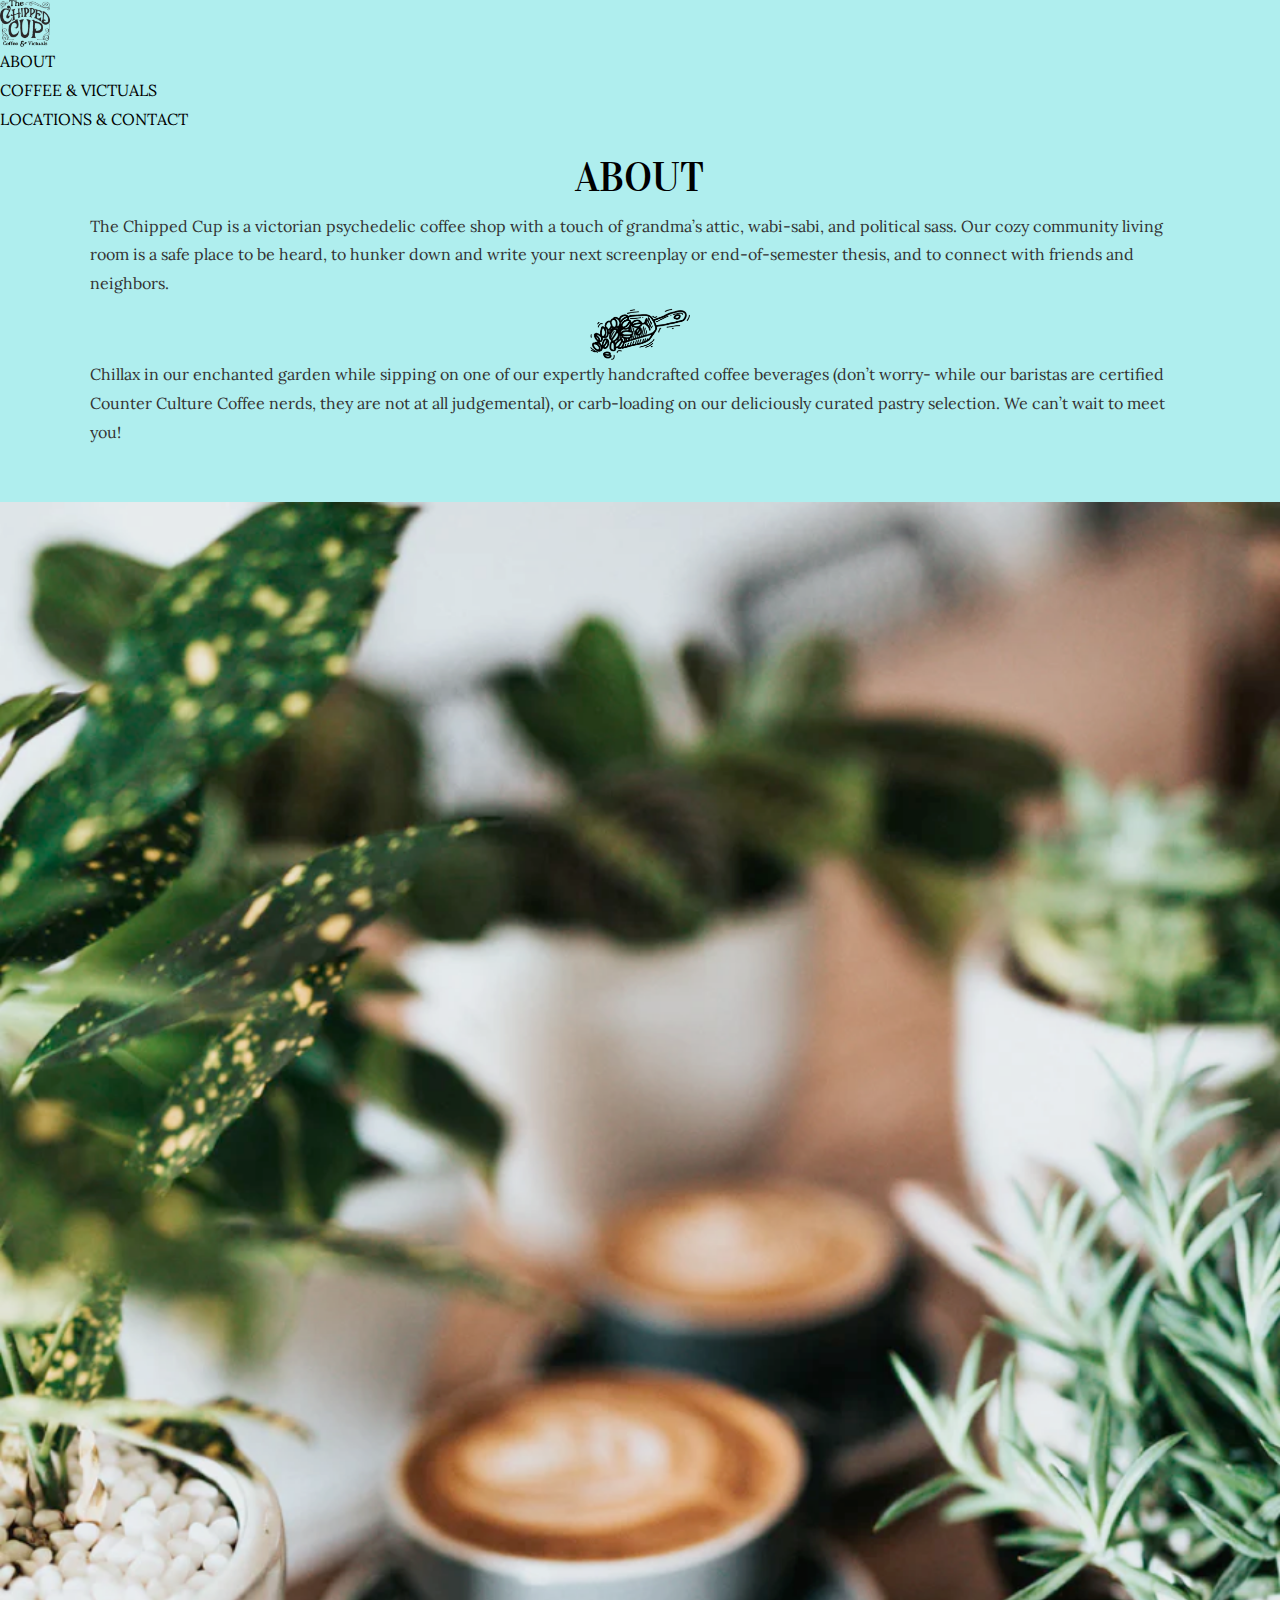
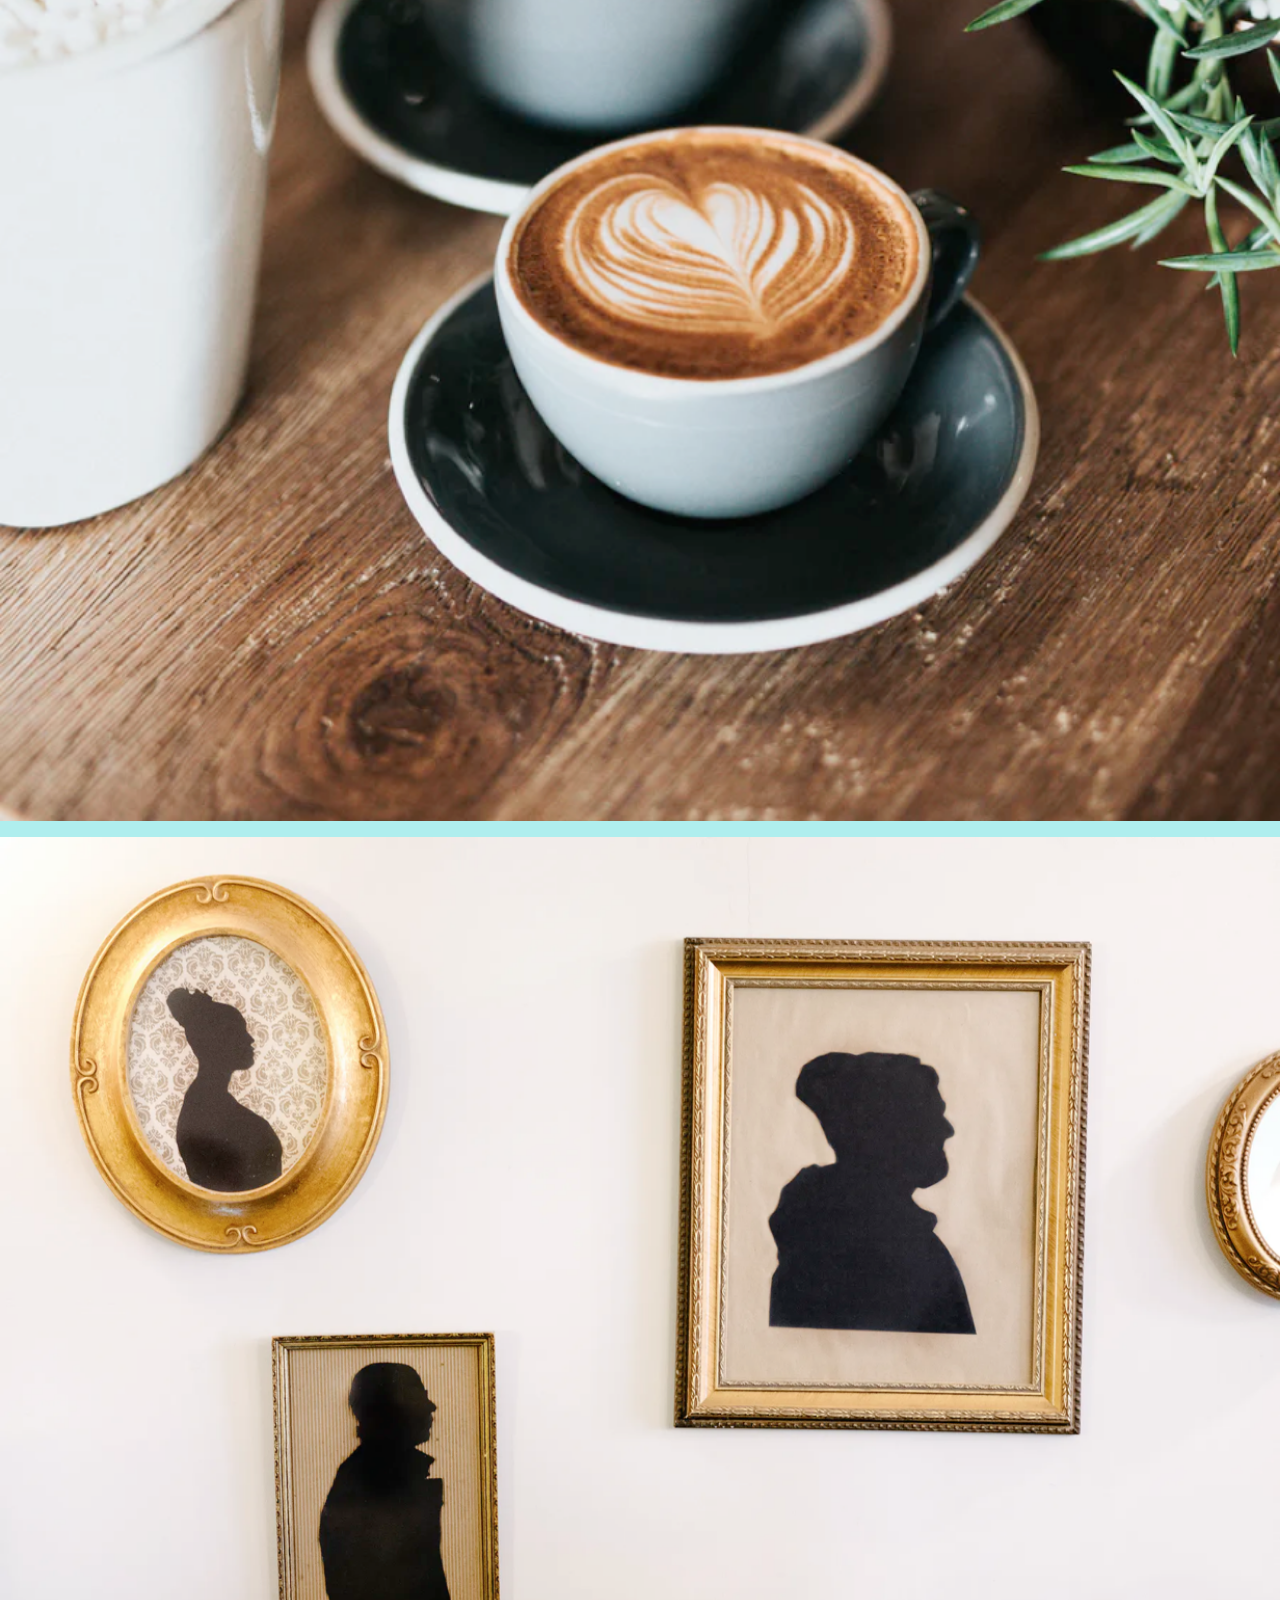
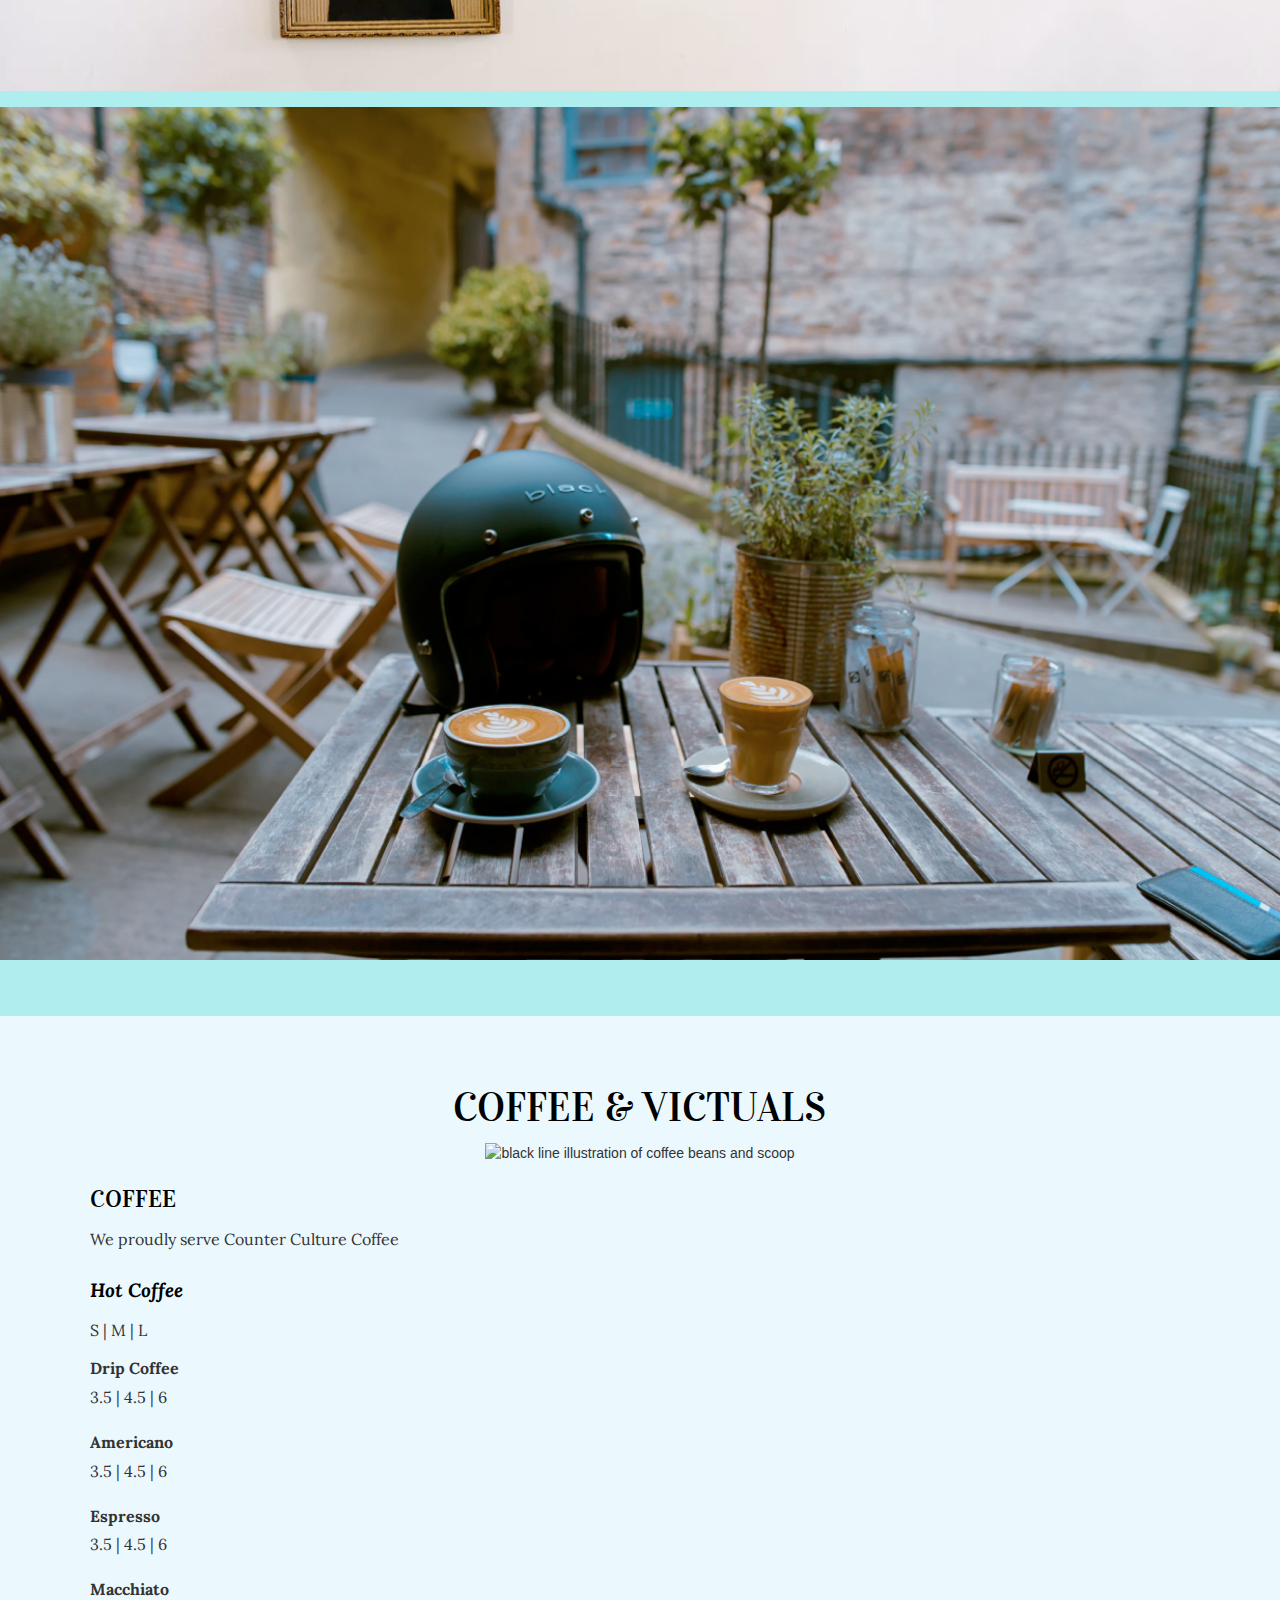
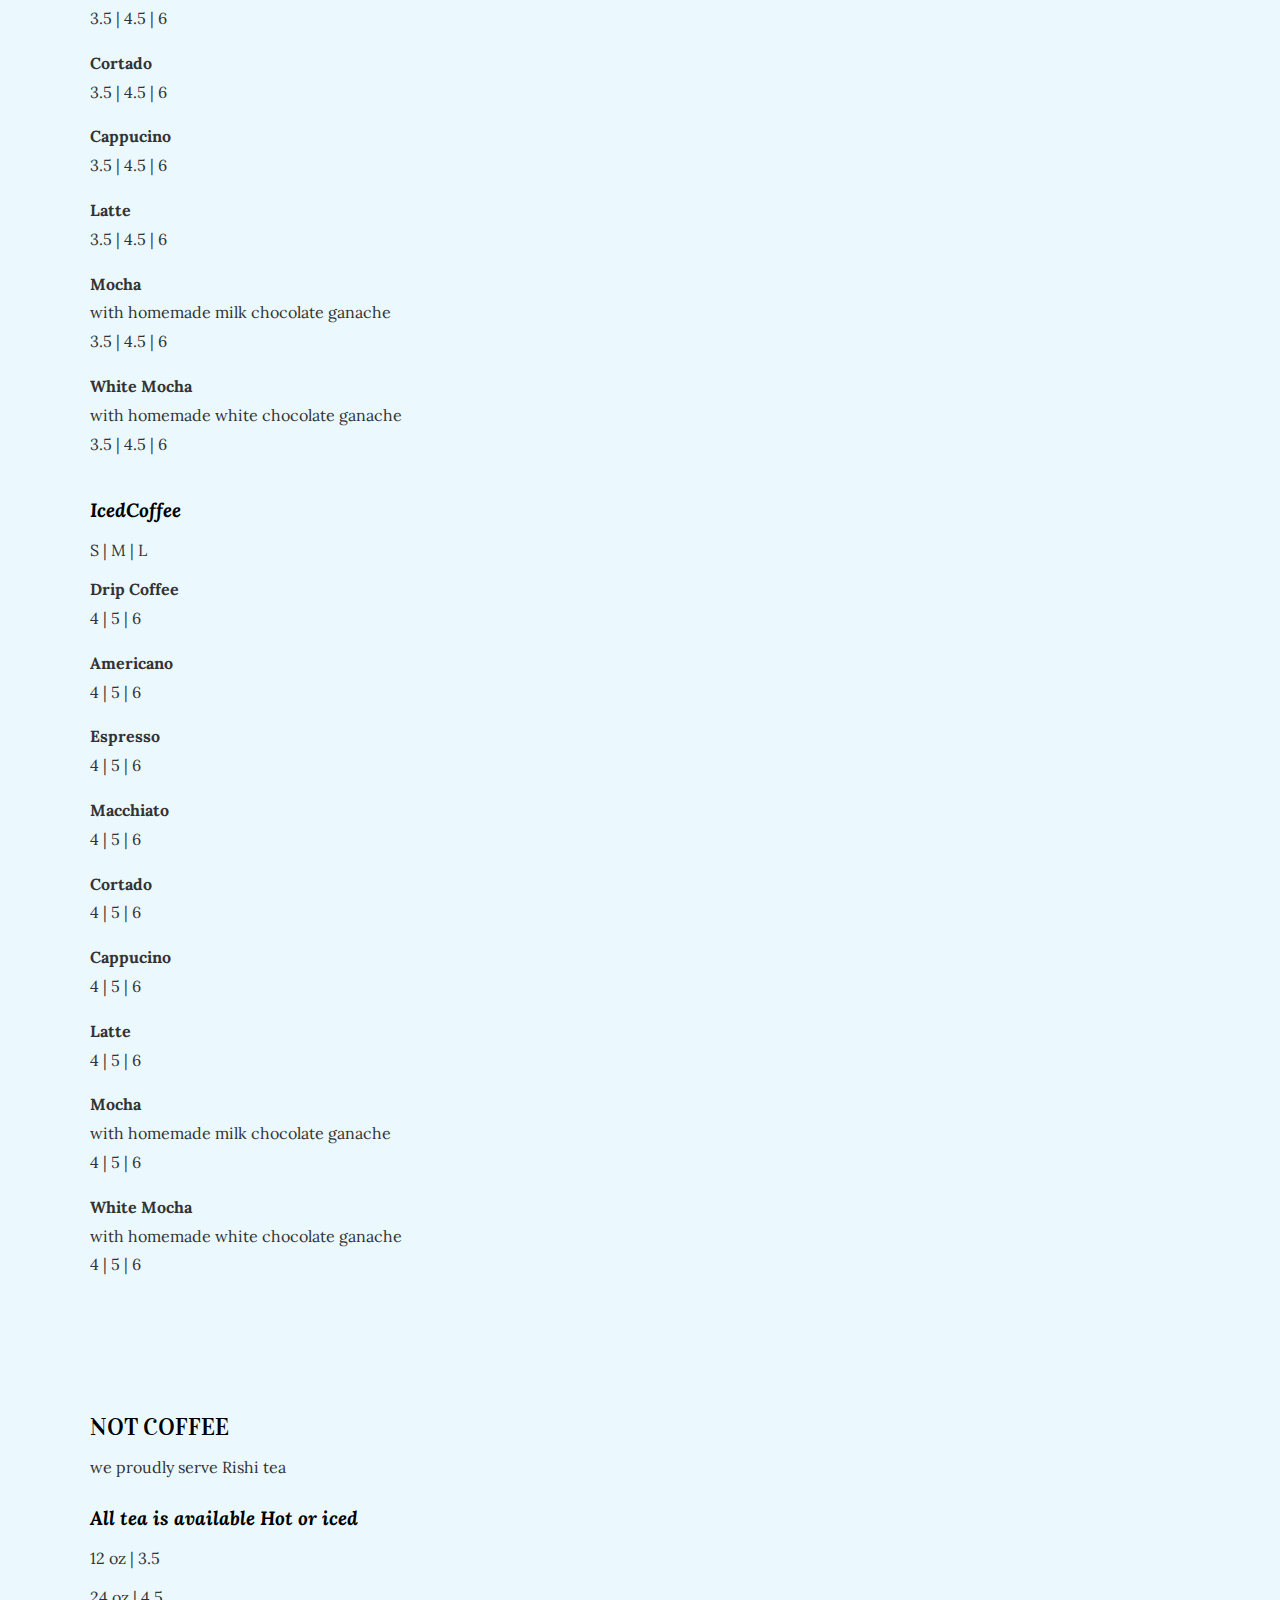
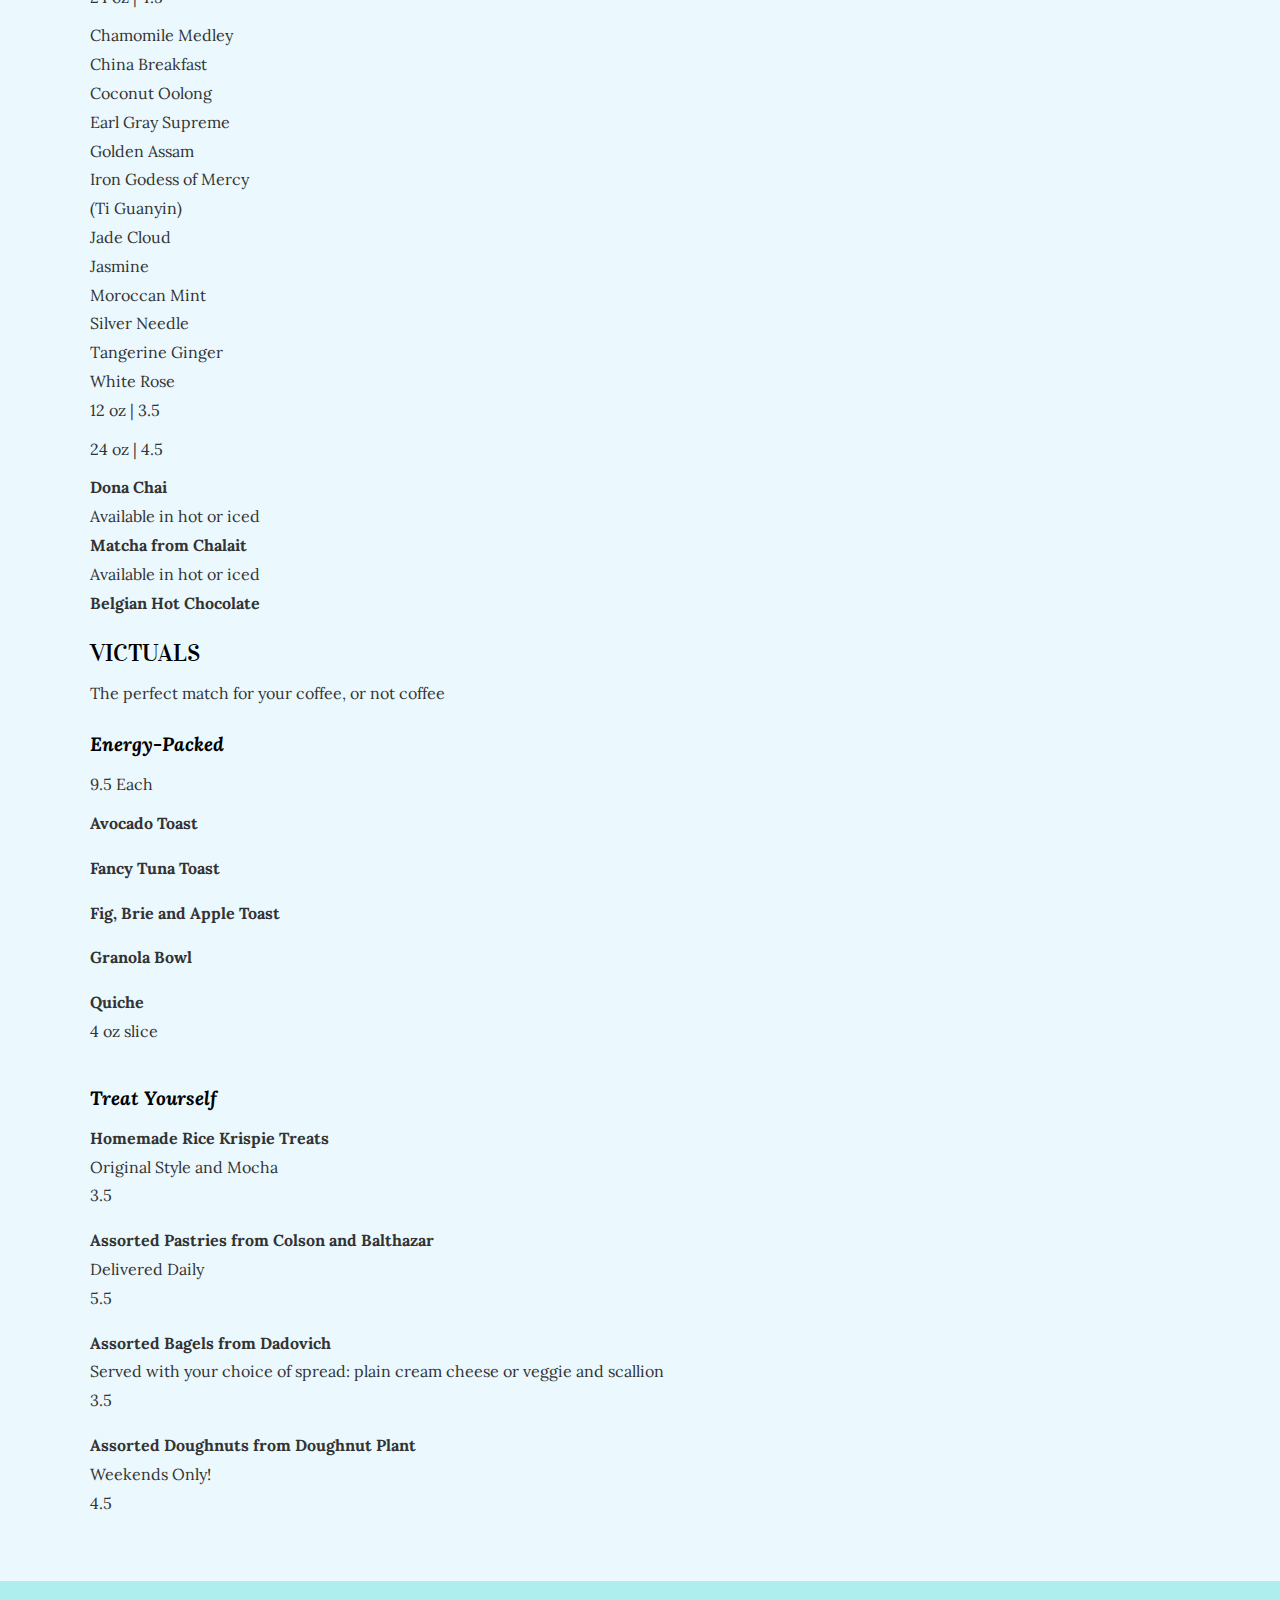
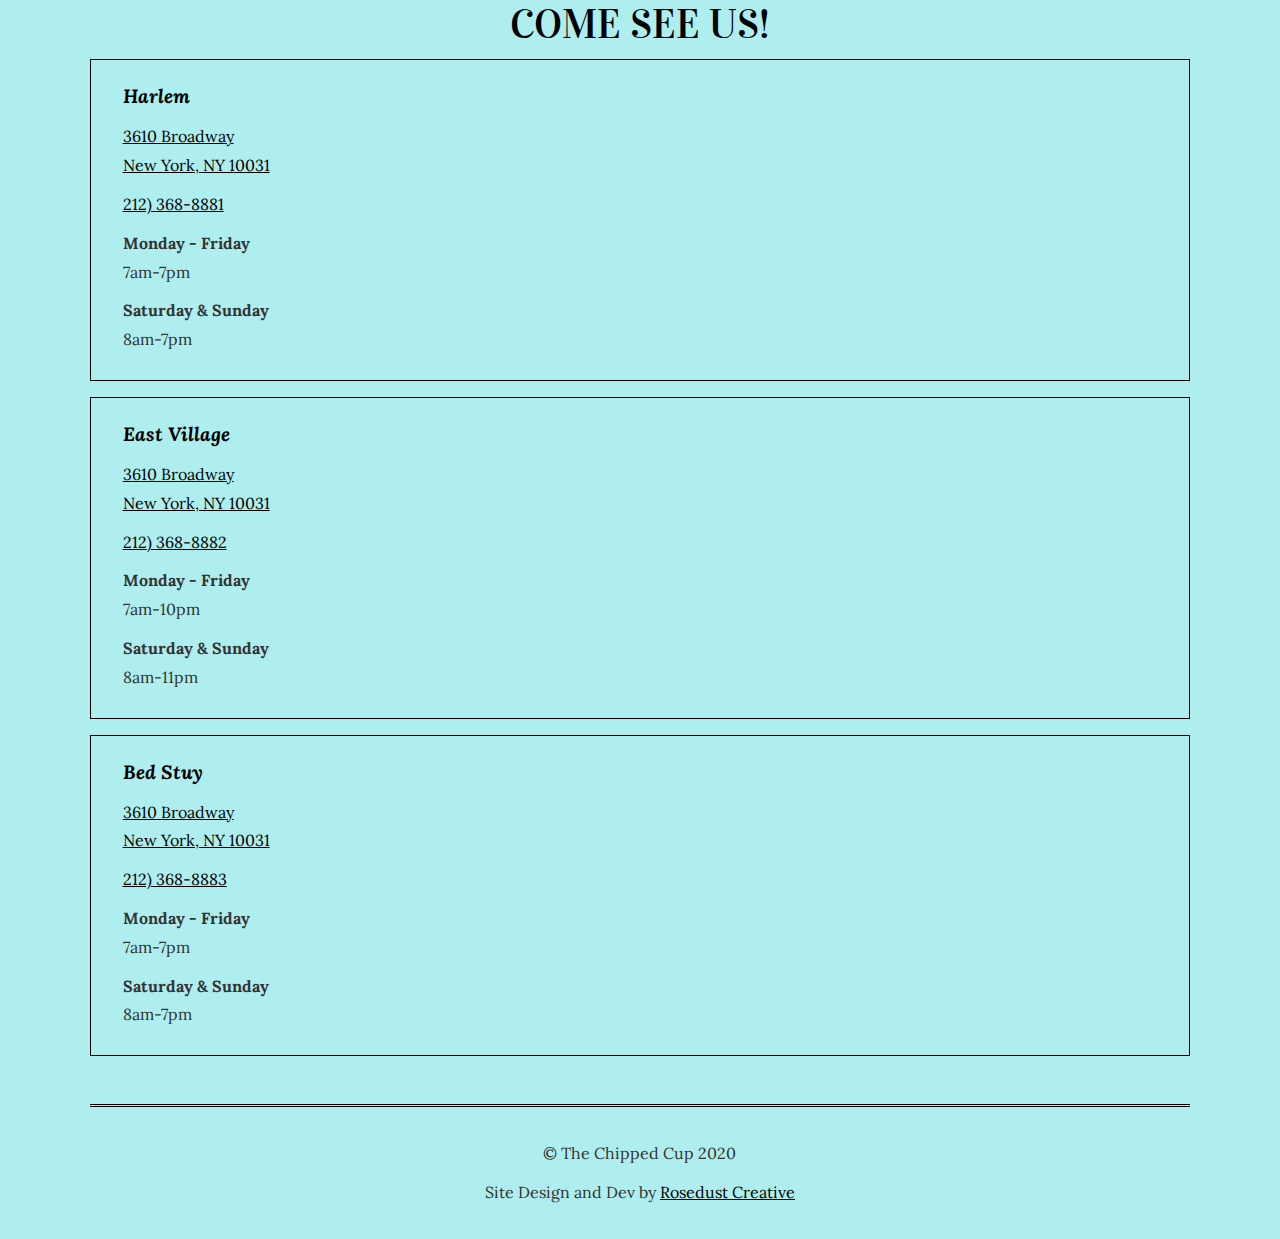
==== chipped-cup/index.html @ 466b048f "mobile" ====
<!DOCTYPE html>
<html>
  <head>
    <title>The Chipped Cup</title>
    <meta charset="UTF-8">
    <meta name="description" content="Cafe for Coffee, Victuals and Good Vibes in New York City">
    <meta name="keywords" content="Coffee Shop, NYC, New York City, Coffee">
    <meta name="author" content="Lindsey Marie Gomez">
    <link rel="icon" type="image/png" href="img/favicon.png"/>
    <link rel="stylesheet" type="text/css" href="css/normalize.css"/>
    <link rel="stylesheet" type="text/css" href="css/style.css"/>
  </head>

  <body>
    <!--Begin Header Section-->
  <header id="header-nav">
    <img class="logo" src="img/logo.png" width="50">
    <ul class="menu-text">
    <li><a href="#about">About</a></li>
    <li><a href="#coffee-victuals">Coffee & Victuals</a></li>
    <li><a href="#locations-contact">Locations & Contact</a></li>
  </ul>
</header>
    <!--End Header Section-->


    <!--Begin Main Section-->
    <main>
    <!--About-->
    <section id="about">
      <div class="margins">
        <h1>About</h1>
        <p>The Chipped Cup is a victorian psychedelic coffee shop with a touch of grandma’s attic, wabi-sabi, and political sass. Our cozy community living room is a safe place to be heard, to hunker down and write your next screenplay or end-of-semester thesis, and to connect with friends and neighbors.</p>
        <div class="spacer-img">
          <img src="img/icon-beans.png" width="100" alt="black line illustration of coffee beans and scoop">
        </div>
        <p>Chillax in our enchanted garden while sipping on one of our expertly handcrafted coffee beverages (don’t worry- while our baristas are certified Counter Culture Coffee nerds, they are not at all judgemental), or carb-loading on our deliciously curated pastry selection. We can’t wait to meet you!</p>
      </div>
      <div class="images">
        <img src="img/coffee.png" alt="coffee mugs on table with greenery">
        <img src="img/portraits.png" alt="victorian style portraits on wall">
        <img src="img/patio.png" alt="coffee on patio table">
      </div>
    </section>
    <!-- End about-->

    <!--Food and Drink-->
    <section id="coffee-victuals">
      <div class="margins">
        <h1>Coffee & Victuals</h1>
        <div class="spacer-img">
          <img class="icon" src="img/icon-coffee.png" width="60" alt="black line illustration of coffee beans and scoop">
        </div>
        <div class="coffee-drinks">
            <h2>Coffee</h2>
            <p>We proudly serve Counter Culture Coffee</p>
      <!--hot coffee-->
        <div class="hot">
          <div class="toggle">
            <h3>Hot Coffee</h3>
            <p> S | M | L </p>
          </div>
          <ul>
            <li class="coffee-item">
              <p> Drip Coffee </p>
              <p>3.5 | 4.5 | 6</p>
            </li>
            <li class="coffee-item">
              <p> Americano </p>
              <p>3.5 | 4.5 | 6</p>
            </li>
            <li class="coffee-item">
              <p> Espresso </p>
              <p>3.5 | 4.5 | 6</p>
            </li>
            <li class="coffee-item">
              <p> Macchiato </p>
              <p>3.5 | 4.5 | 6</p>
            </li>
            <li class="coffee-item">
              <p> Cortado </p>
              <p>3.5 | 4.5 | 6</p>
            </li>
            <li class="coffee-item">
              <p> Cappucino </p>
              <p>3.5 | 4.5 | 6</p>
            </li>
            <li class="coffee-item">
              <p> Latte </p>
              <p>3.5 | 4.5 | 6</p>
            </li>
            <li class="coffee-item">
              <p> Mocha </p>
              <p>with homemade milk chocolate ganache
                <p>3.5 | 4.5 | 6</p>
            </li>
            <li class="coffee-item">
              <p> White Mocha </p>
              <p>with homemade white chocolate ganache
                <p>3.5 | 4.5 | 6</p>
            </li>
          </ul>
        <!--End Hot Div--> </div>
        <!--Iced Coffee -->
        <div class="iced">
          <div class="toggle">
            <h3>IcedCoffee</h3>
            <p> S | M | L </p>
          </div>
          <ul>
            <li class="coffee-item">
              <p> Drip Coffee </p>
              <p>4 | 5 | 6</p>
            </li>
            <li class="coffee-item">
              <p> Americano </p>
              <p>4 | 5 | 6</p>
            </li>
            <li class="coffee-item">
              <p> Espresso </p>
              <p>4 | 5 | 6</p>
            </li>
            <li class="coffee-item">
              <p> Macchiato </p>
              <p>4 | 5 | 6</p>
            </li>
            <li class="coffee-item">
              <p> Cortado </p>
              <p>4 | 5 | 6</p>
            </li>
            <li class="coffee-item">
              <p> Cappucino </p>
              <p>4 | 5 | 6</p>
            </li>
            <li class="coffee-item">
              <p>Latte </p>
              <p>4 | 5 | 6</p>
            </li>
            <li class="coffee-item">
              <p> Mocha </p>
              <p>with homemade milk chocolate ganache
                <p>4 | 5 | 6</p>
            </li>
            <li class="coffee-item">
              <p> White Mocha </p>
              <p>with homemade white chocolate ganache
                <p>4 | 5 | 6</p>
            </li>
          </ul>
        <!--End Iced Div--> </div>
      <!--End Coffee Drinks Div--> </div>
    </div>

<!--
Not coffee
-->
    <div class="margins">
      <h2>Not Coffee</h2>
      <p>we proudly serve Rishi tea</p>
      <div class="tea">
        <h3> All tea is available Hot or iced</h3>
        <p> 12 oz | 3.5</p>
        <p>24 oz | 4.5 </p>
        <ul>
          <li>Chamomile Medley</li>
          <li>China Breakfast</li>
          <li>Coconut Oolong</li>
          <li>Earl Gray Supreme</li>
          <li>Golden Assam</li>
          <li>Iron Godess of Mercy<br>
        (Ti Guanyin)</li>
          <li>Jade Cloud</li>
          <li>Jasmine</li>
          <li>Moroccan Mint</li>
          <li>Silver Needle</li>
          <li>Tangerine Ginger</li>
          <li>White Rose</li>
      </ul>

      <div class="specialty-refreshments">
        <p> 12 oz | 3.5</p>
        <p>24 oz | 4.5 </p>
        <ul>
          <li class="refreshment-item">
            <p>Dona Chai</p>
            <p>Available in hot or iced</p>
          </li>
          <li class="refreshment-item">
            <p>Matcha from Chalait</p>
            <p>Available in hot or iced</p>
          </li>
          <li class="refreshment-item">
            <p>Belgian Hot Chocolate</p>
          </li>
      </ul>
    </div>
<!--
Victuals
-->
      <div class="victuals">
        <h2>Victuals</h2>
        <p>The perfect match for your coffee, or not coffee</p>
      <!--Victuals-->
        <div class="energy-packed">
          <div class="toggle">
            <h3>Energy-Packed</h3>
            <p>9.5 Each</p>
          </div>
          <ul>
            <li class="victual-item">
              <p>Avocado Toast</p>
            </li>
            <li class="victual-item">
              <p>Fancy Tuna Toast</p>
            </li>
            <li class="victual-item">
              <p>Fig, Brie and Apple Toast</p>
            </li>
            <li class="victual-item">
              <p>Granola Bowl</p>
            </li>
            <li class="victual-item">
              <p>Quiche</p>
              <p>4 oz slice</p>
            </li>
          </ul>
        </div>
        <div class="treat-yourself">
          <div class="toggle">
            <h3>Treat Yourself</h3>
          </div>
          <ul>
            <li class="victual-item">
              <p>Homemade Rice Krispie Treats</p>
              <p>Original Style and Mocha</p>
              <p>3.5</p>
            </li>
            <li class="victual-item">
              <p>Assorted Pastries from Colson and Balthazar</p>
              <p>Delivered Daily</p>
              <p>5.5</p>
            </li>
            <li class="victual-item">
              <p>Assorted Bagels from Dadovich</p>
              <p>Served with your choice of spread: plain cream cheese or veggie and scallion</p>
              <p>3.5</p>
            </li>
            <li class="victual-item">
              <p>Assorted Doughnuts from Doughnut Plant</p>
              <p>Weekends Only!</p>
              <p>4.5</p>
            </li>

          </ul>
        </div>
 </div>


      <!--End Food and Drink--> </section>

      <section id="locations-contact" class="margins">
        <h1>Come See Us!</h1>
        <div class="location-details">
          <h3>Harlem</h3>
          <a href="#" target="_blank"><p>3610 Broadway</br>
          New York, NY 10031</p></a>

          <a href="#" target="_blank"><p>212) 368-8881</p></a>

          <p><strong>Monday - Friday</strong></br>
            7am-7pm</p>

          <p><strong>Saturday & Sunday</strong></br>
                8am-7pm</p>
        </div>

        <div class="location-details">
          <h3>East Village</h3>
          <a href="#" target="_blank"><p>3610 Broadway</br>
          New York, NY 10031</p></a>

          <a href="#" target="_blank"><p>212) 368-8882</p></a>

          <p><strong>Monday - Friday</strong></br>
            7am-10pm</p>

          <p><strong>Saturday & Sunday</strong></br>
                8am-11pm</p>
        </div>
        <div class="location-details">
          <h3>Bed Stuy</h3>
          <a href="#" target="_blank"><p>3610 Broadway</br>
          New York, NY 10031</p></a>

          <a href="#" target="_blank"><p>212) 368-8883</p></a>

          <p><strong>Monday - Friday</strong></br>
            7am-7pm</p>

          <p><strong>Saturday & Sunday</strong></br>
                8am-7pm</p>
        </div>

      </section>
    </main>



    <footer class="margins">
    <div class="footer-content">
      <p>© The Chipped Cup 2020</p>
      <p>Site Design and Dev by <a href="#">Rosedust Creative</a></p>
    <div
    </footer>


  </body>
</html>
---- chipped-cup/css/style.css ----
@import url('https://fonts.googleapis.com/css2?family=Lora:ital,wght@0,400;0,700;1,400;1,700&family=Vidaloka&display=swap');


/* Begin Mobile Styles */

html {
  font-size: 16px;
}

p, li {
  font-family: 'Lora', serif;
  font-size: 1rem;
  line-height: 1.8rem;
  text-align: left;
}

li p:first-of-type{
font-weight: 800;
}

a {
  color:black;
  text-decoration: underline;}


h1 {
  font-family: 'Vidaloka', serif;
  text-transform: uppercase;
  font-size: 2.5rem;
  line-height:3rem;
  color:black;
  text-align: center;
}

h2 {
  font-family: 'Vidaloka', serif;
  text-transform: uppercase;
  font-size: 1.5rem;
  line-height:2rem;
  color:black;
  text-align: left;
}

h3 {
  font-family: 'Lora', serif;
  font-size: 1.2rem;
  line-height:2rem;
  font-style: italic;
  font-weight: 800;
  color:black;
  text-align: left;
}

ul {
list-style-type: none;
margin: 0;
padding: 0;
}

li p {
margin-bottom: 0;
padding-bottom: 0;
}

.margins {
width: 86%;
margin: 0 auto;
}


.coffee-item, .victual-item {
padding-bottom:1rem;
}

.spacer-img {
text-align: center;
}




.menu-text {
font-family: 'Vidaloka', serif;
font-size: 1.5rem;
text-transform: uppercase;
list-style-type: none;
}

.menu-text a {
color: black;
text-decoration: none;
}

#coffee-victuals {
background-color: #EBF9FF;
}

#coffee-victuals > .margins {
padding:3rem 0px;
}

.location-details {
  border: 1px solid #000;
  padding: 0rem 2rem 1rem 2rem;
  margin-bottom: 1rem;
}

.location-details:last-of-type {
margin-bottom:3rem;
}


.images img {
width:100%;
height: auto;
margin:.5rem auto;
}

.images {
margin: 3rem auto;
}

footer {
  border-top: 3px double #000;
}

.footer-content p {
text-align: center;
}

.footer-content {
  margin: 2rem auto;
}


@media (min-width: 320px) {
  body {
    background-color:paleturquoise;
  }
}
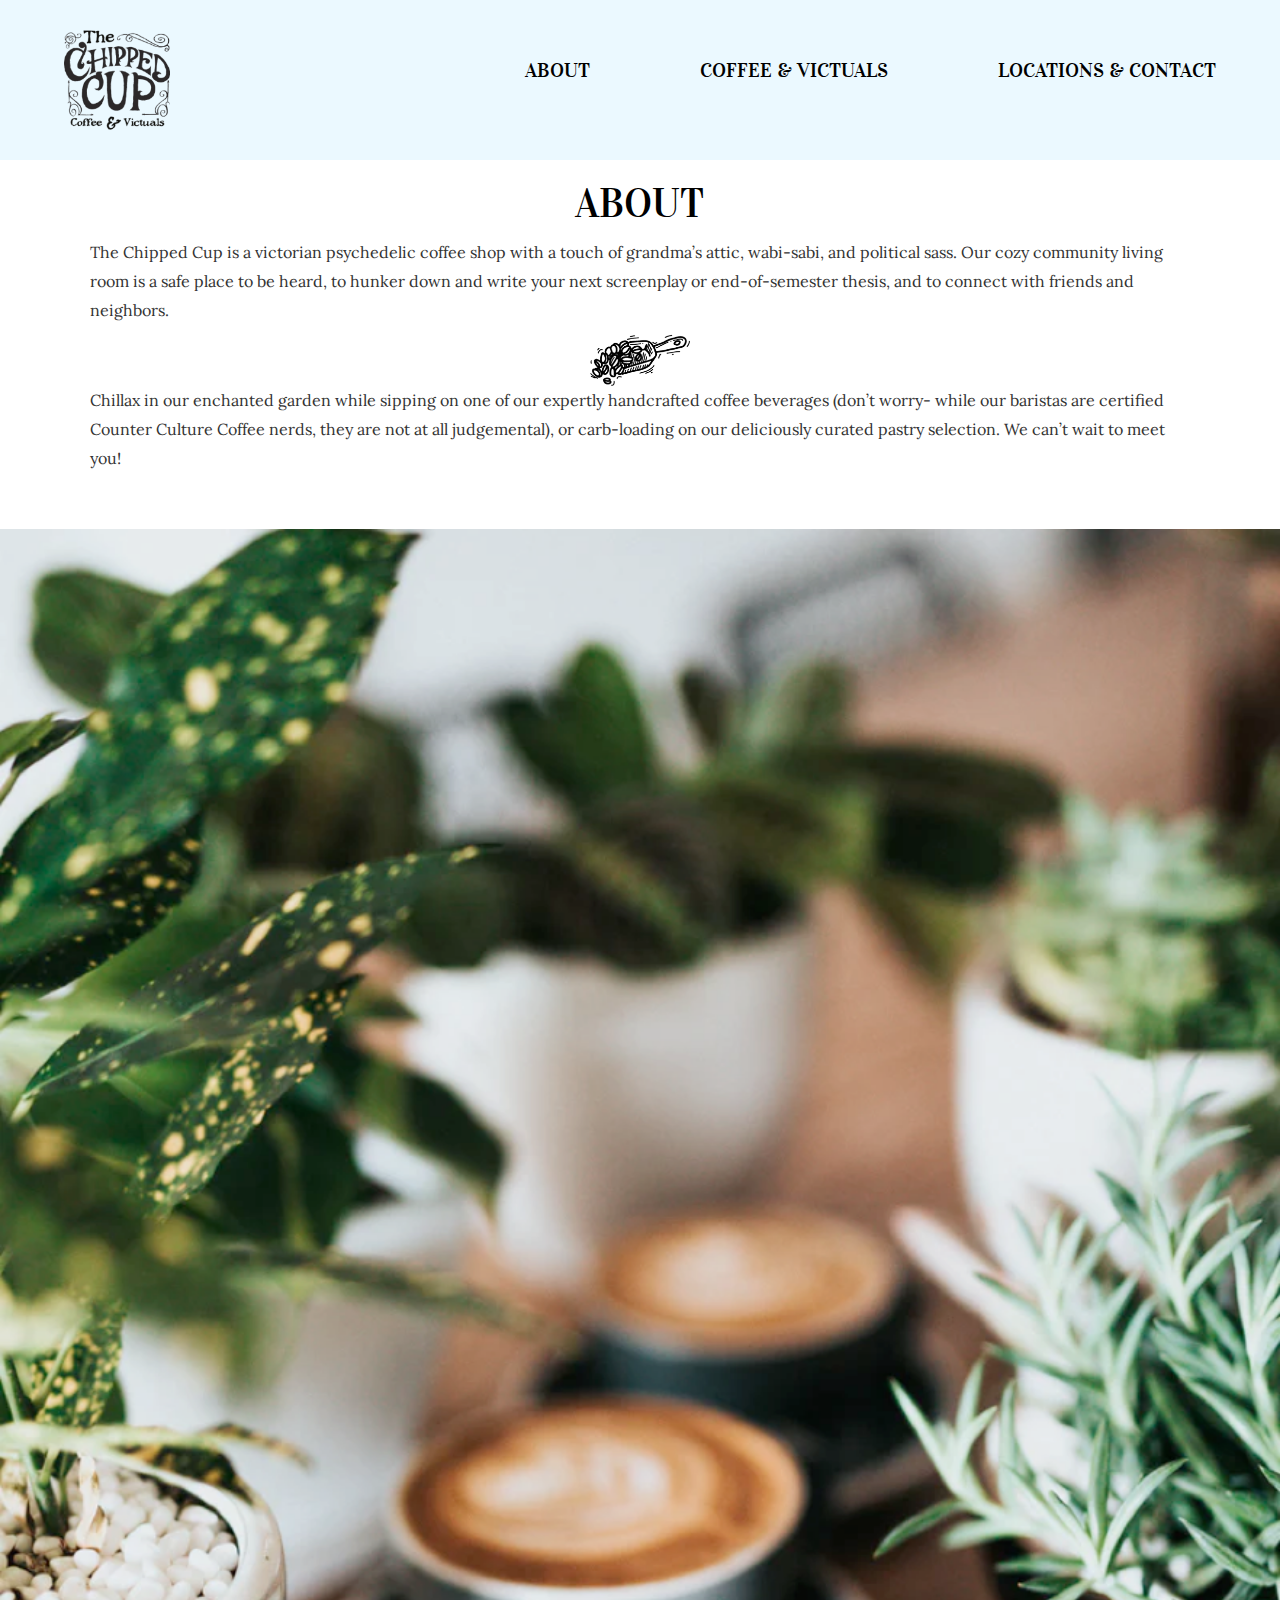
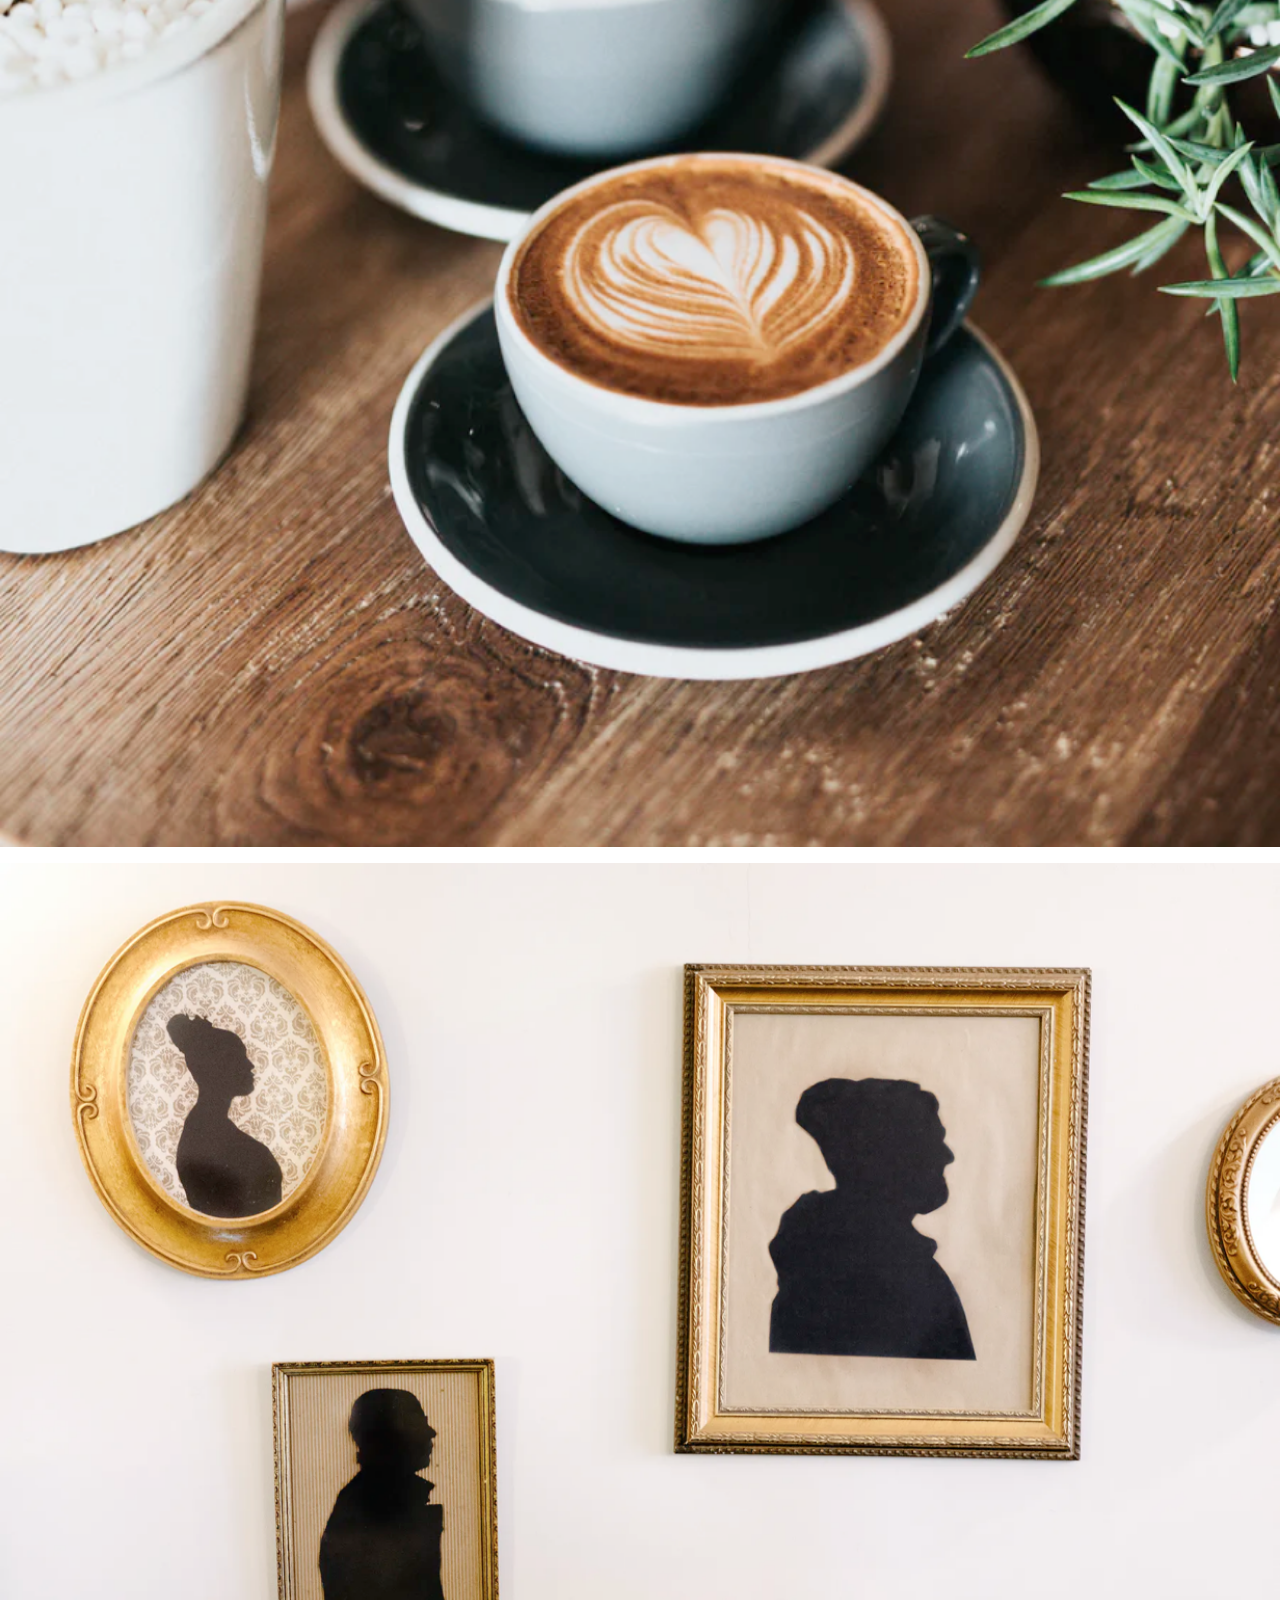
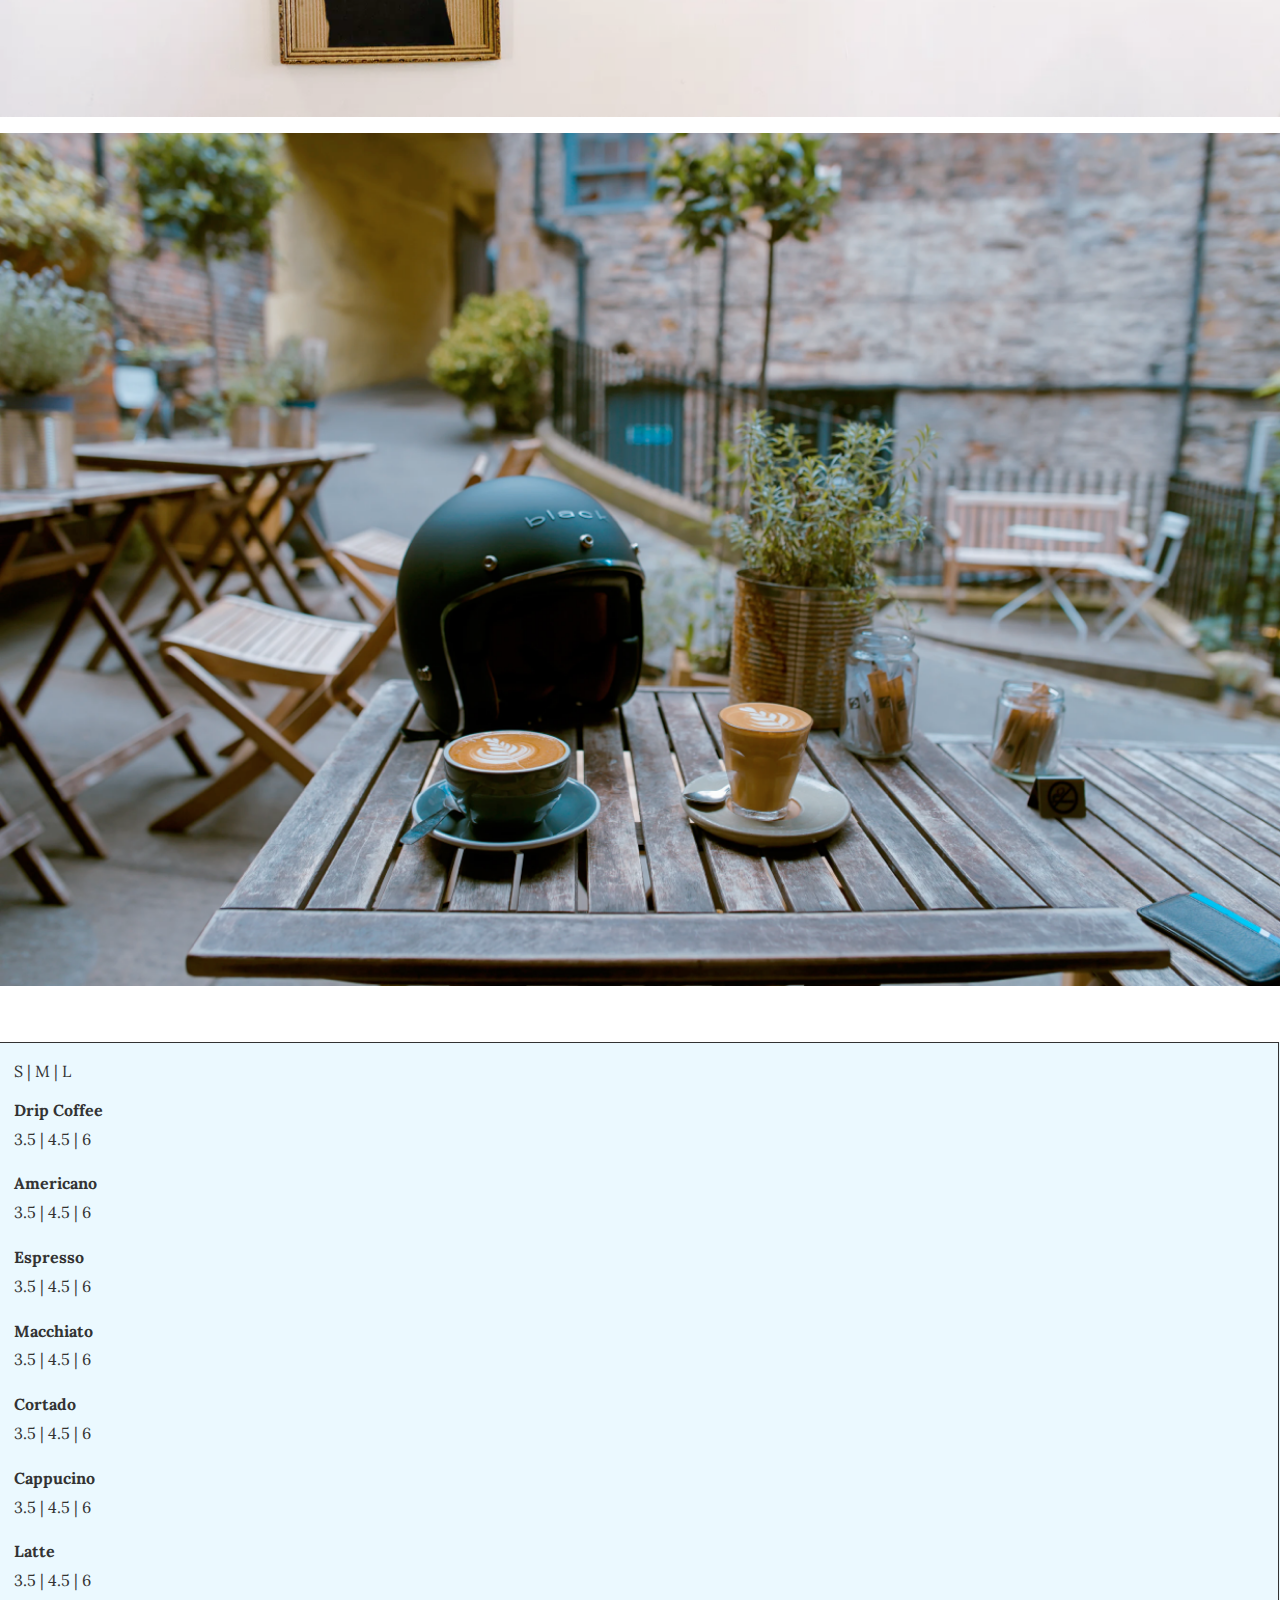
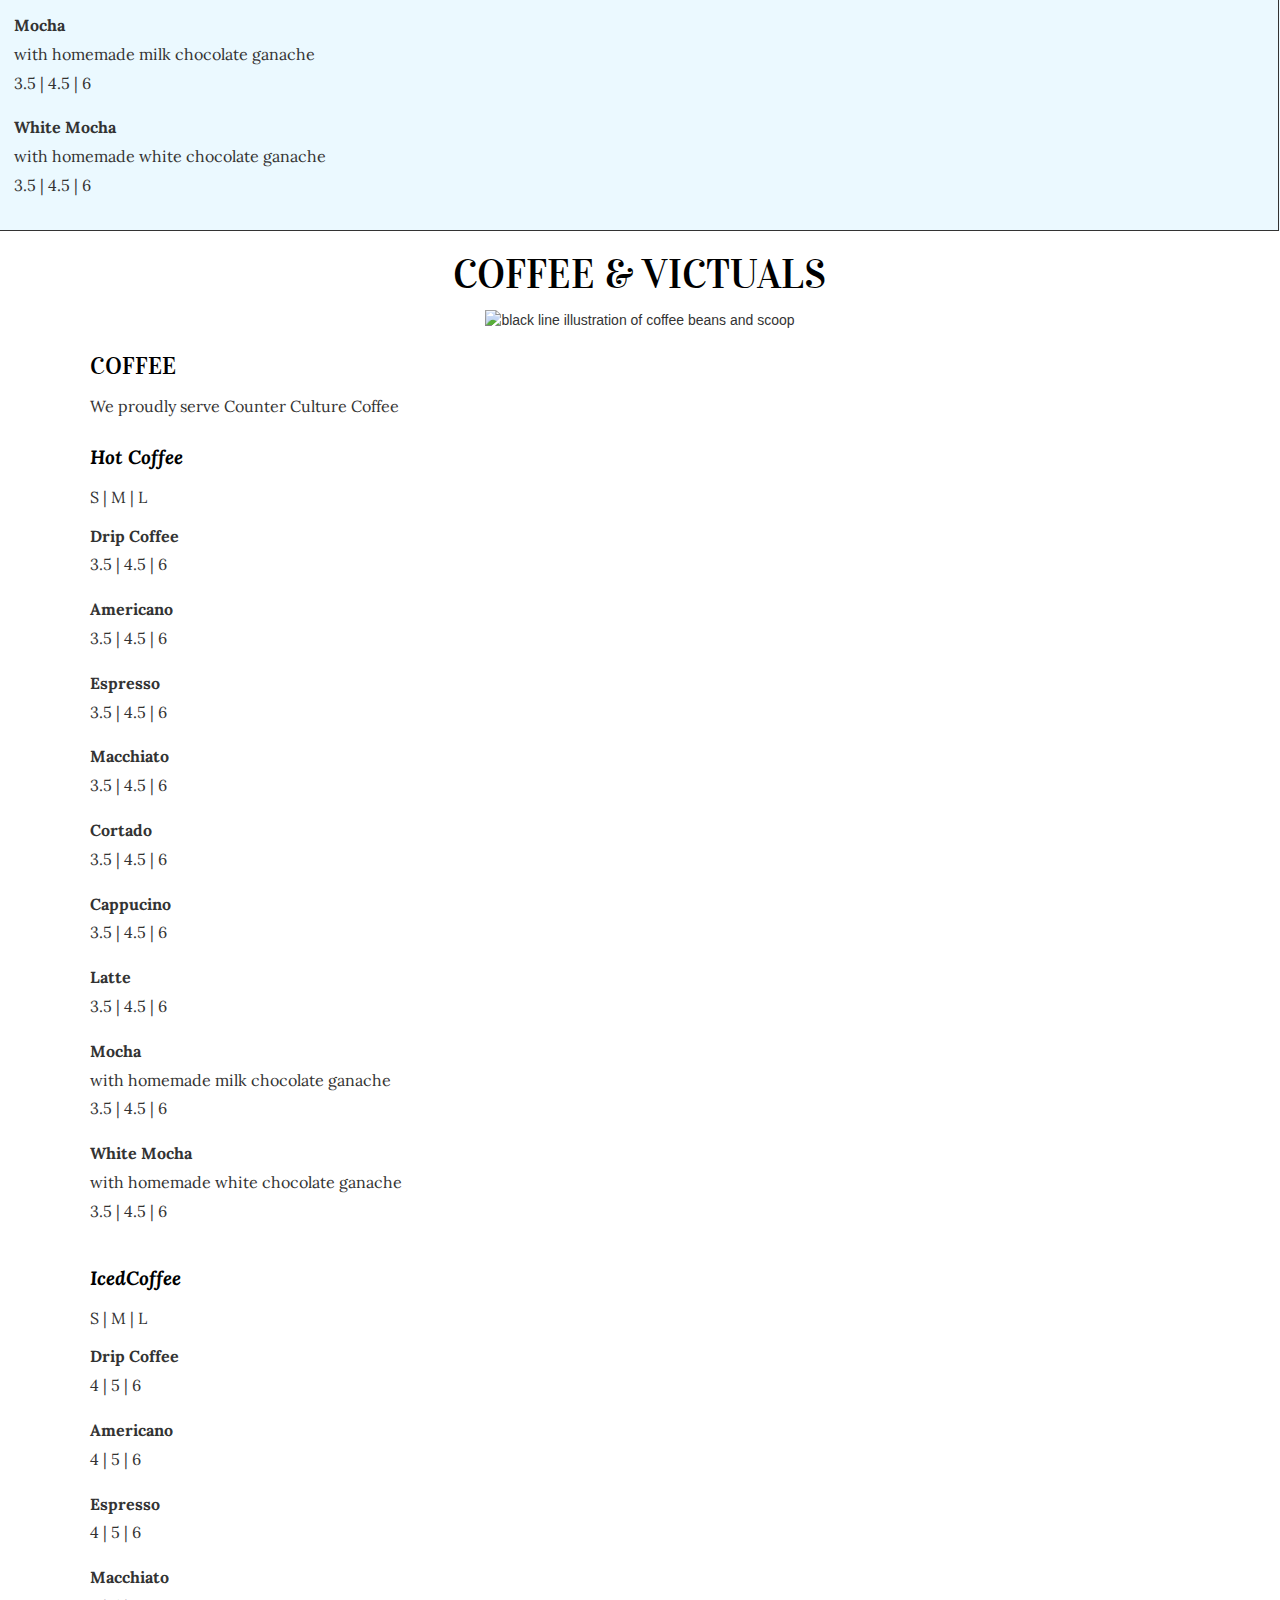
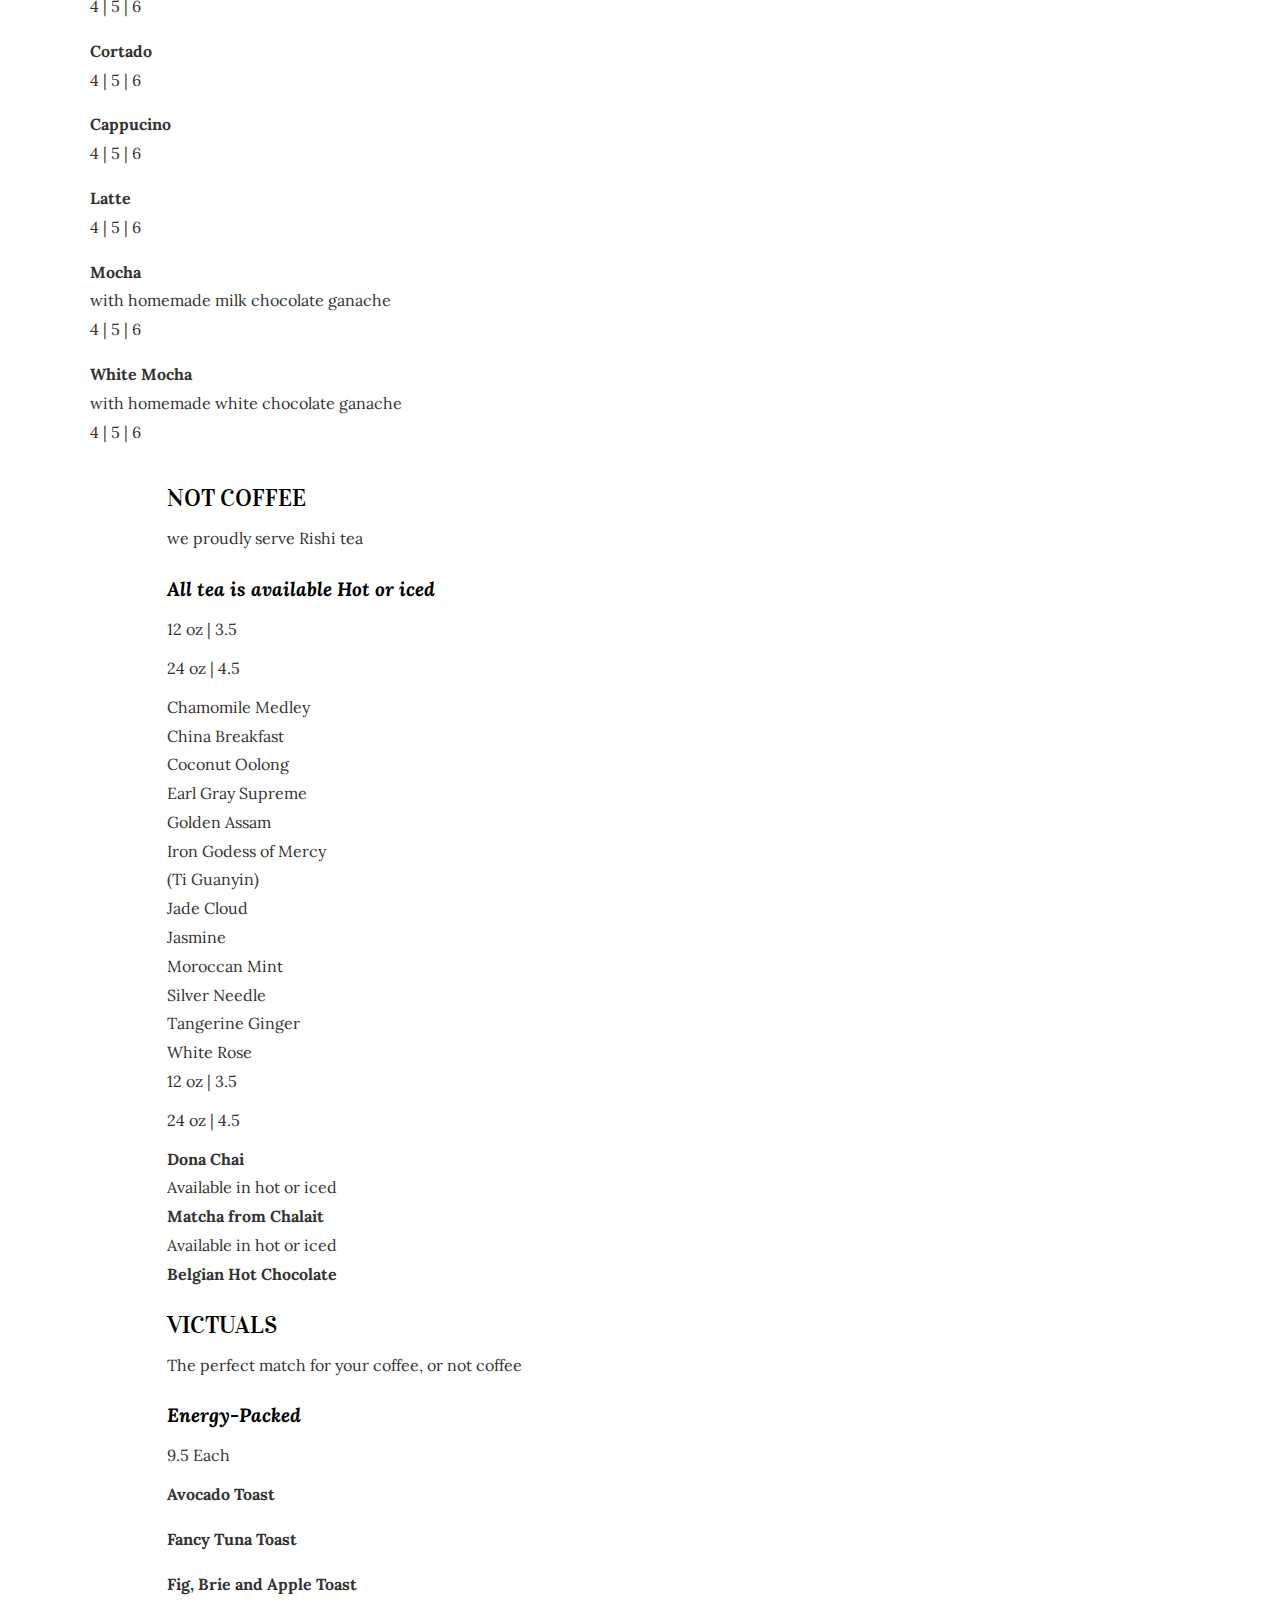
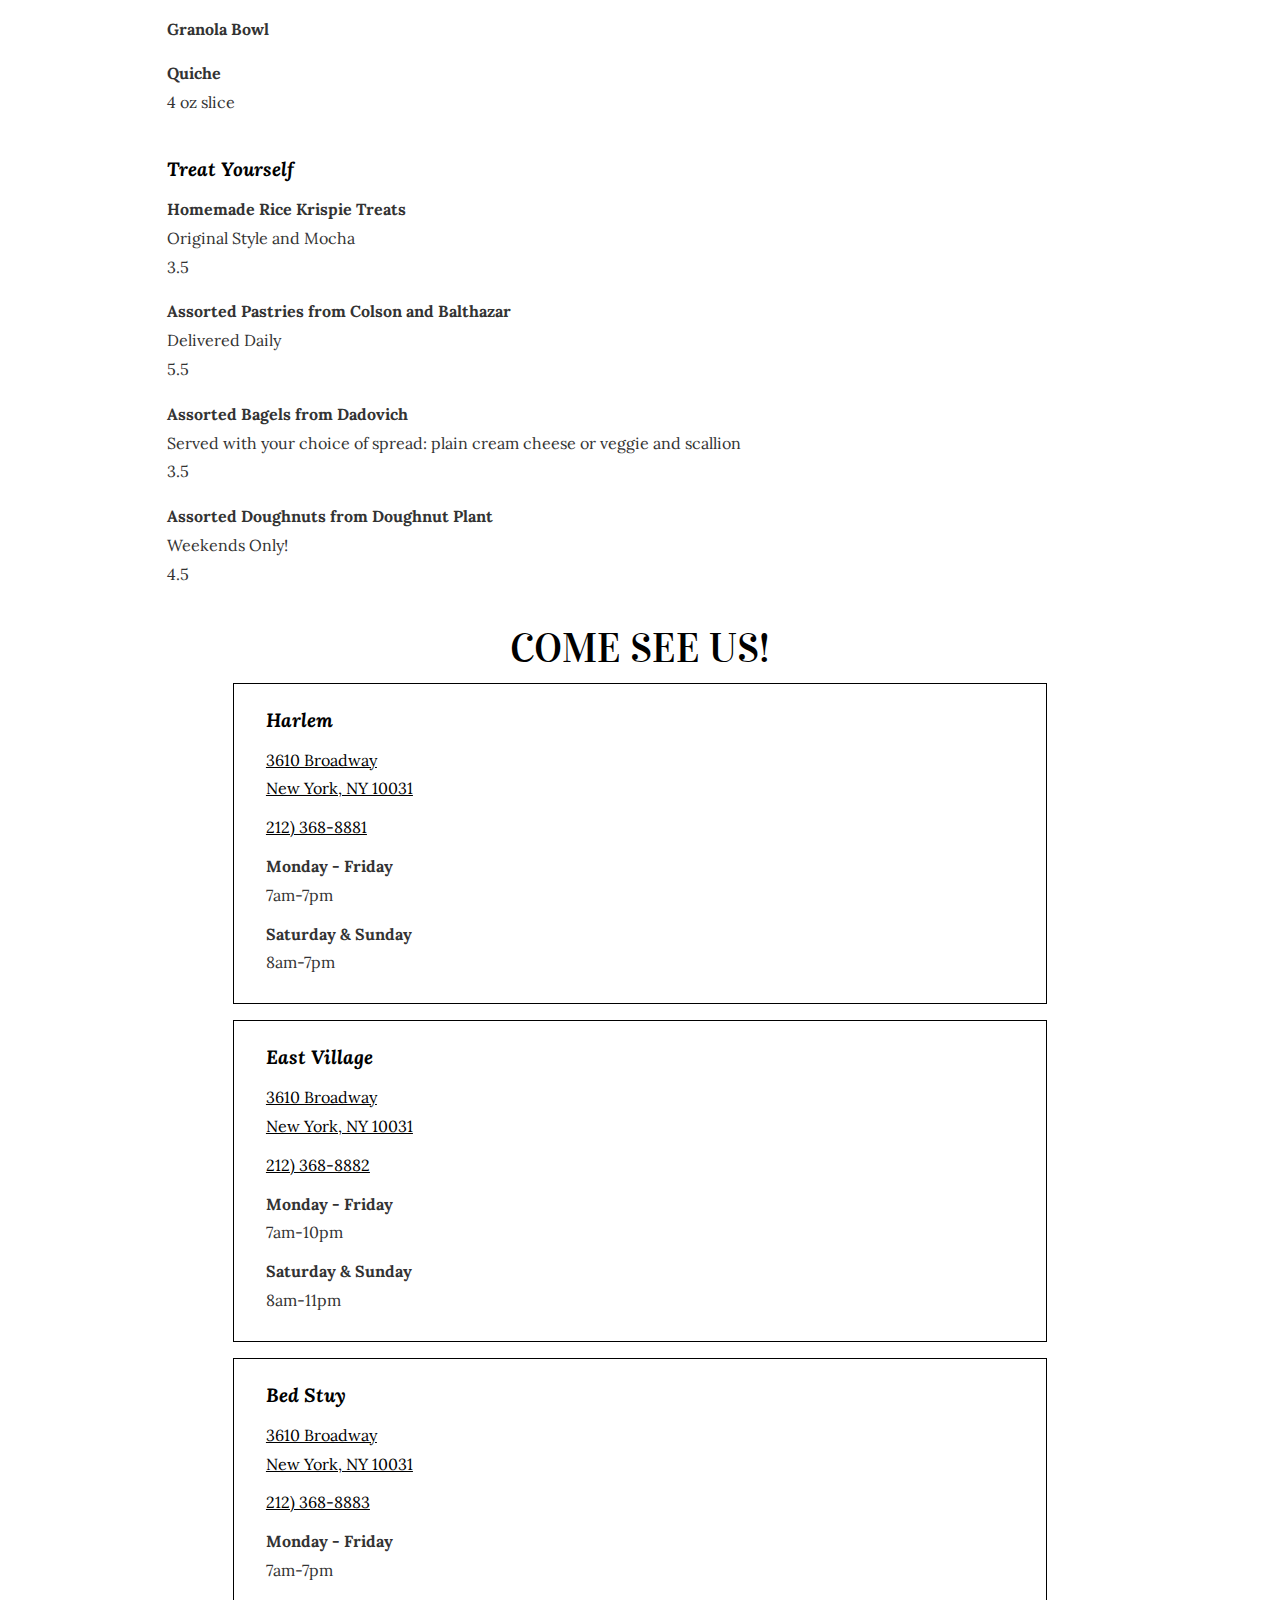
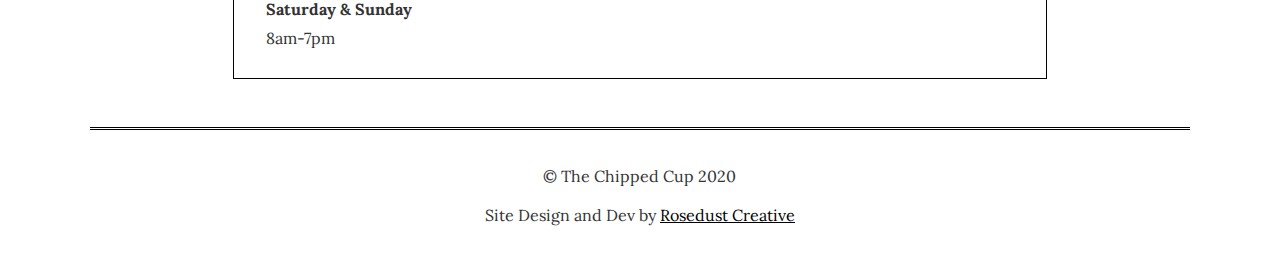
==== commit 1aca417d: "gif" ====
--- a/chipped-cup/index.html
+++ b/chipped-cup/index.html
@@ -7,20 +7,33 @@
     <meta name="keywords" content="Coffee Shop, NYC, New York City, Coffee">
     <meta name="author" content="Lindsey Marie Gomez">
     <link rel="icon" type="image/png" href="img/favicon.png"/>
+    <meta name="viewport" content="width=device-width, initial-scale=1.0">
     <link rel="stylesheet" type="text/css" href="css/normalize.css"/>
     <link rel="stylesheet" type="text/css" href="css/style.css"/>
   </head>
 
   <body>
     <!--Begin Header Section-->
-  <header id="header-nav">
-    <img class="logo" src="img/logo.png" width="50">
-    <ul class="menu-text">
-    <li><a href="#about">About</a></li>
-    <li><a href="#coffee-victuals">Coffee & Victuals</a></li>
-    <li><a href="#locations-contact">Locations & Contact</a></li>
-  </ul>
+    <header>
+  <div class="header-nav">
+  <div class="nav-bar">
+
+      <img id="logo" src="https://lindseymariegomez.github.io/fall-2020/chipped-cup/img/logo.png" alt="chipped cup logo">
+
+
+      <label for="toggle">&#9776;</label>
+
+  </div>
+      <input type="checkbox" id="toggle">
+      <ul class="menu-items">
+      <li><a href="#about">About</a></li>
+      <li><a href="#coffee-victuals">Coffee & Victuals</a> </li>
+      <li> <a href="#locations-contact">Locations & Contact</a></li>
+      </ul>
+</div>
 </header>
+
+
     <!--End Header Section-->
 
 
@@ -45,7 +58,106 @@
     <!-- End about-->
 
     <!--Food and Drink-->
-    <section id="coffee-victuals">
+
+      <section id="coffee-victuals">
+
+        <div class="coffee-tabs">
+
+<input id="hot-coffee" type="radio" name="tab" checked="checked"/>
+<label for="hot-coffee">Hot Coffee</label>
+          <div>  <p> S | M | L </p>
+
+          <ul>
+            <li class="coffee-item">
+              <p> Drip Coffee </p>
+              <p>3.5 | 4.5 | 6</p>
+            </li>
+            <li class="coffee-item">
+              <p> Americano </p>
+              <p>3.5 | 4.5 | 6</p>
+            </li>
+            <li class="coffee-item">
+              <p> Espresso </p>
+              <p>3.5 | 4.5 | 6</p>
+            </li>
+            <li class="coffee-item">
+              <p> Macchiato </p>
+              <p>3.5 | 4.5 | 6</p>
+            </li>
+            <li class="coffee-item">
+              <p> Cortado </p>
+              <p>3.5 | 4.5 | 6</p>
+            </li>
+            <li class="coffee-item">
+              <p> Cappucino </p>
+              <p>3.5 | 4.5 | 6</p>
+            </li>
+            <li class="coffee-item">
+              <p> Latte </p>
+              <p>3.5 | 4.5 | 6</p>
+            </li>
+            <li class="coffee-item">
+              <p> Mocha </p>
+              <p>with homemade milk chocolate ganache
+                <p>3.5 | 4.5 | 6</p>
+            </li>
+            <li class="coffee-item">
+              <p> White Mocha </p>
+              <p>with homemade white chocolate ganache
+                <p>3.5 | 4.5 | 6</p>
+            </li>
+          </ul>
+        </div>
+
+<input id="iced-coffee" type="radio" name="tab" />
+<label for="iced-coffee">Iced Coffee</label>
+<div>
+  <p> S | M | L </p>
+
+          <ul>
+            <li class="coffee-item">
+              <p> Drip Coffee </p>
+              <p>4| 5 | 6</p>
+            </li>
+            <li class="coffee-item">
+              <p> Americano </p>
+              <p>3.5 | 4.5 | 6</p>
+            </li>
+            <li class="coffee-item">
+              <p> Espresso </p>
+              <p>4| 5 | 6</p>
+            </li>
+            <li class="coffee-item">
+              <p> Macchiato </p>
+              <p>4| 5 | 6</p>
+            </li>
+            <li class="coffee-item">
+              <p> Cortado </p>
+              <p>4| 5 | 6</p>
+            </li>
+            <li class="coffee-item">
+              <p> Cappucino </p>
+              <p>4| 5 | 6</p>
+            </li>
+            <li class="coffee-item">
+              <p> Latte </p>
+              <p>4| 5 | 6</p>
+            </li>
+            <li class="coffee-item">
+              <p> Mocha </p>
+              <p>with homemade milk chocolate ganache
+                <p>4| 5 | 6</p>
+            </li>
+            <li class="coffee-item">
+              <p> White Mocha </p>
+              <p>with homemade white chocolate ganache
+                <p>4| 5 | 6</p>
+            </li>
+          </ul>
+</div>
+
+</section>
+
       <div class="margins">
         <h1>Coffee & Victuals</h1>
         <div class="spacer-img">
@@ -59,7 +171,7 @@
           <div class="toggle">
             <h3>Hot Coffee</h3>
             <p> S | M | L </p>
-          </div>
+
           <ul>
             <li class="coffee-item">
               <p> Drip Coffee </p>
@@ -193,7 +305,7 @@
             <p>Belgian Hot Chocolate</p>
           </li>
       </ul>
-    </div>
+    <div
 <!--
 Victuals
 -->
--- a/chipped-cup/css/style.css
+++ b/chipped-cup/css/style.css
@@ -41,7 +41,7 @@
   text-align: left;
 }
 
-h3 {
+h3, .coffee-tabs label {
   font-family: 'Lora', serif;
   font-size: 1.2rem;
   line-height:2rem;
@@ -77,20 +77,6 @@
 }
 
 
-
-
-.menu-text {
-font-family: 'Vidaloka', serif;
-font-size: 1.5rem;
-text-transform: uppercase;
-list-style-type: none;
-}
-
-.menu-text a {
-color: black;
-text-decoration: none;
-}
-
 #coffee-victuals {
 background-color: #EBF9FF;
 }
@@ -120,6 +106,8 @@
 margin: 3rem auto;
 }
 
+
+
 footer {
   border-top: 3px double #000;
 }
@@ -133,8 +121,134 @@
 }
 
 
-@media (min-width: 320px) {
-  body {
-    background-color:paleturquoise;
-  }
-}
+header {
+background-color: #EBF9FF;
+width: 100%;
+}
+
+.header-nav {
+  background-color: #EBF9FF;
+  width:86%;
+  margin: 0 auto;
+}
+
+.nav-bar {
+  display:flex;
+  align-items: center;
+  width: 100%;
+  margin: 0 auto;
+  position: relative;
+  justify-content: space-between;
+  padding: 30px 0 30px 0;
+}
+
+#logo {
+height:100px;
+}
+
+#toggle {
+display:none;
+}
+
+label {
+font-size: 40px;
+line-height:100px;
+ cursor: pointer;
+}
+
+ul.menu-items {
+padding: 20px 0 40px 0;
+margin: 0;
+list-style-type: none;
+text-align: left;
+border-top:3px double #000;
+
+}
+
+ul.menu-items a {
+  text-decoration:none;
+  line-height:40px;
+  text-align: left;
+  color: black;
+  display:block;
+  font-family: 'Vidaloka', sans-serif;
+  font-size:1.25rem;
+  line-height:3rem;
+  text-transform: uppercase;
+}
+
+#toggle:checked ~ ul.menu-items {
+  display:none;
+}
+
+.coffee-tabs {
+  display:flex;
+  flex-wrap: wrap;
+}
+
+#hot-coffee + label, #hot-coffee + label  {
+  cursor:pointer;
+  z-index: 1;
+}
+
+#hot-coffee + label + div, #iced-coffee + label + div  {
+width: 100%;
+padding: 1em;
+order: 1;
+-webkit-order: 1;
+  border: 1px solid #333;
+  margin-left:-1px;
+
+}
+#hot-coffee, #iced-coffee, .coffee-tabs div {
+display:none;
+}
+
+#hot-coffee:checked + label, #iced-coffee:checked + label {
+background-color: lightsalmon;
+}
+
+#hot-coffee:checked + label + div, #iced-coffee:checked + label + div {
+display:block;
+}
+
+
+@media only screen and (min-width: 320px) {
+  .header-nav {
+  background-color: #EBF9FF;
+  width:90%;
+  margin: 0 auto;
+    display:flex;
+    align-items: center;
+    justify-content: space-between;
+}
+
+.nav-bar {
+  display:inline-block;
+  position: relative;
+  padding: 30px 0 30px 0;
+  width:40%;
+}
+
+#logo {
+height:100px;
+}
+
+#toggle {
+display:none;
+}
+
+label {
+display:none;
+}
+
+ul.menu-items, #toggle:checked ~ ul.menu-items {
+display: flex;
+margin: 0;
+list-style-type: none;
+text-align: right;
+border-top:none;
+  width: 60%;
+  justify-content: space-between;
+}
+}
